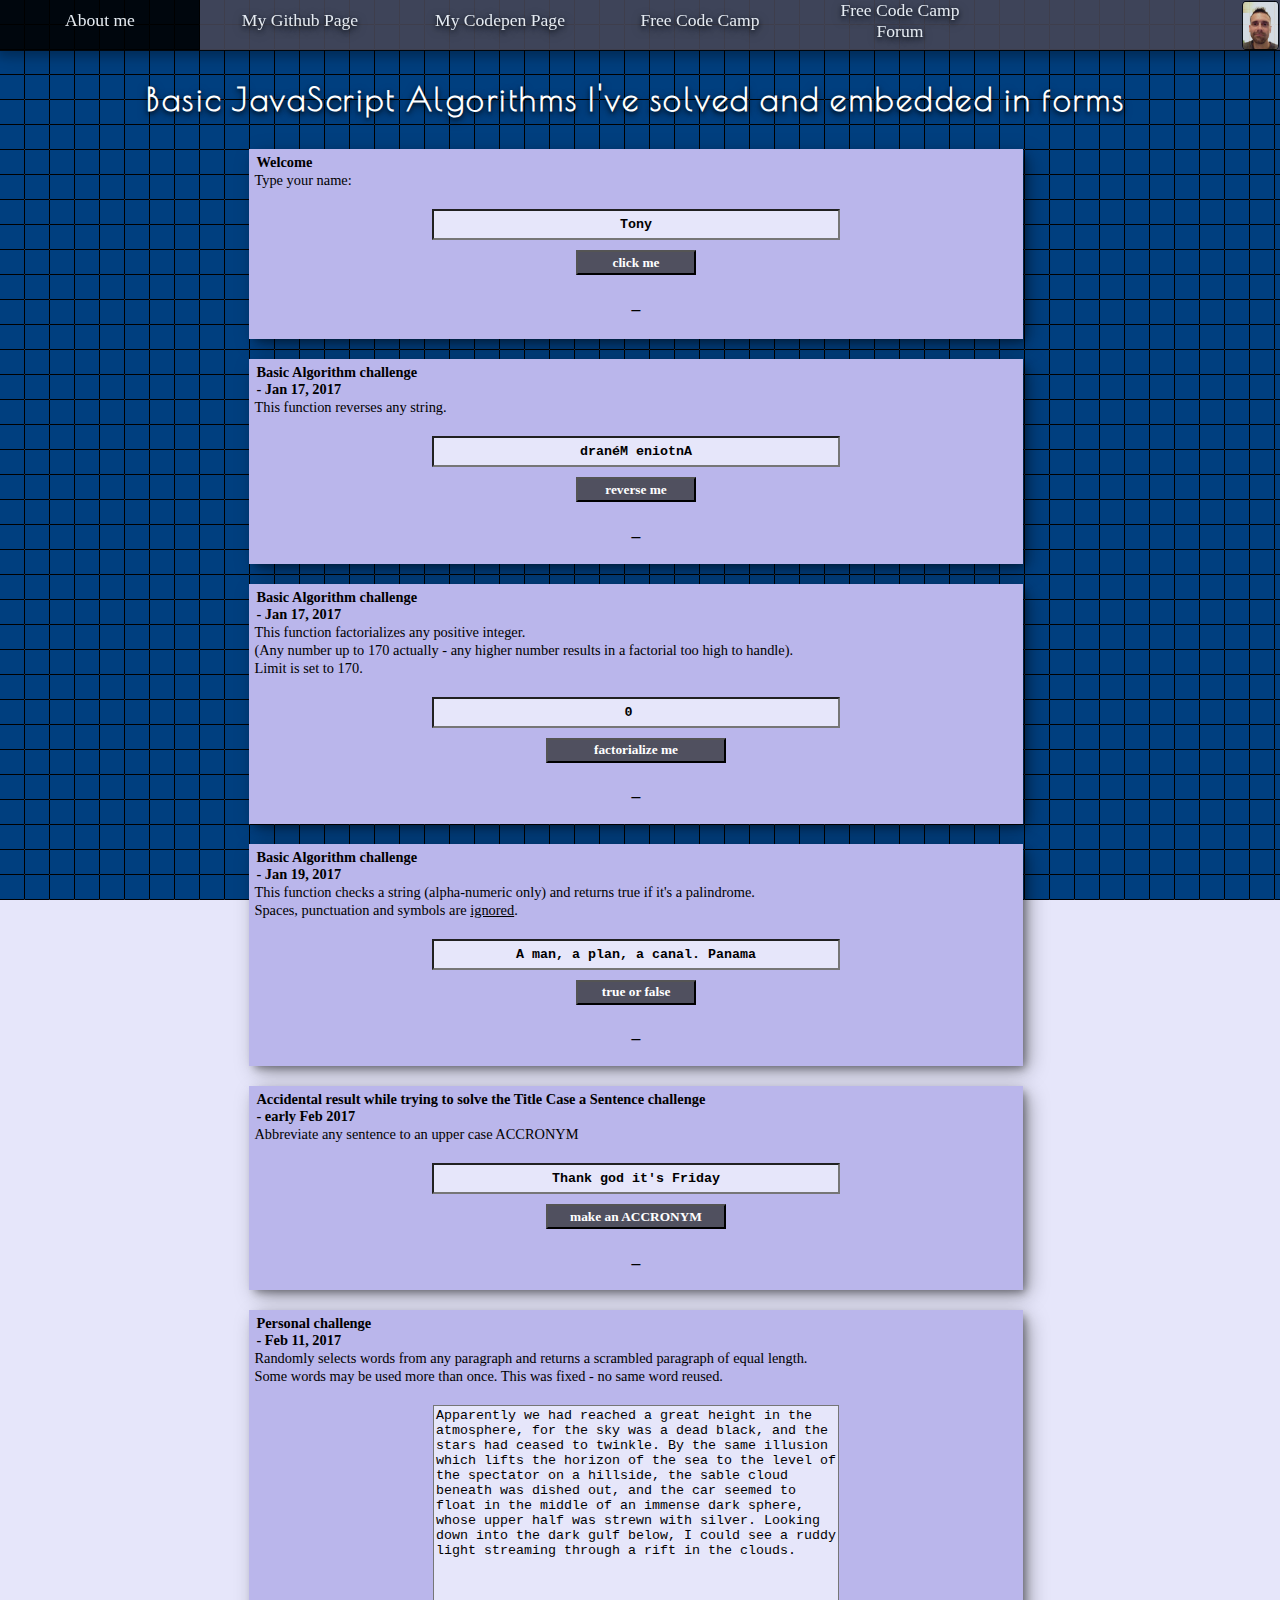
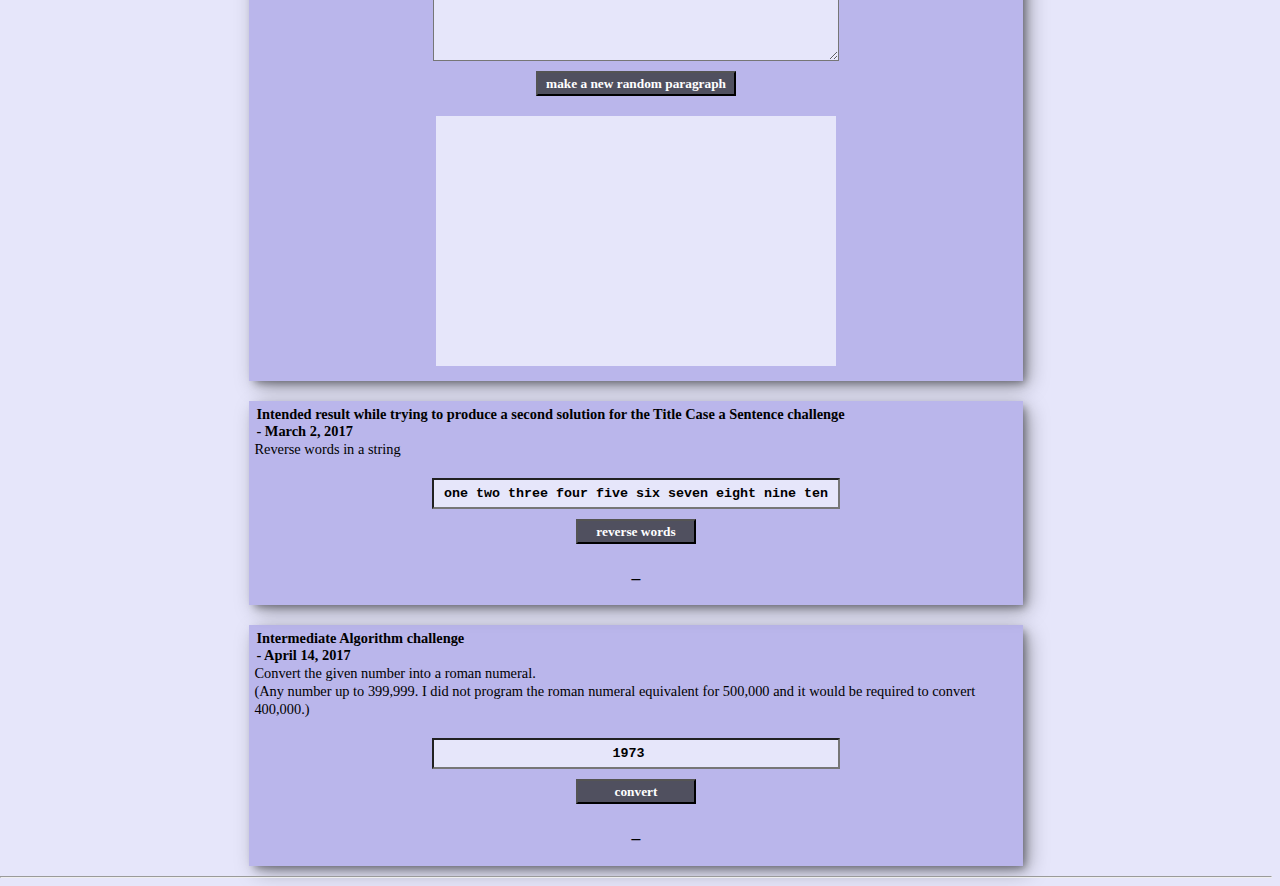
==== index.html @ 2d2f9698 "Update index.html" ====
﻿<!doctype HTML>

<html>

  <head>
    <link rel="stylesheet" type="text/css" href="Forms.css" />
    <link href="https://fonts.googleapis.com/css?family=Poiret+One" rel="stylesheet">
    <html lang ="eng-us">
    <meta charset="utf-8">

    <meta name="viewport" content="width=device-width, initial-scale=1">

    <title>Forms testing</title>
    <link rel="icon" type="image/icon" href="paw-print.png" />

  </head>

<body>

<nav role="navigation">

  <a href="#" class="one-line">About me</a>
  <a href="https://soupedenuit.github.io/" target="_blank"class="one-line">My Github Page</a>
  <a href="http://codepen.io/Soupedenuit/" target="_blank"class="one-line">My Codepen Page</a>
  <a href="https://www.freecodecamp.com/" target="_blank" class="one-line">Free Code Camp</a>
  <a href="https://forum.freecodecamp.com/" target="_blank">Free Code Camp<br>Forum</a>
  <img id="tony1" src="tony1.jpeg" alt="pic">

</nav>

<h1>Basic JavaScript Algorithms I've solved and embedded in forms</h1>

<div class="flexbox-model">


<!-- SAY HI (copied, not original) -->

<form action="" class="js-challenges first-form">
  <legend>Welcome</legend>
  <label>Type your name: </label>
  <input type="text" class="color-input" id="txtName" value="Tony" />
  <input type="button"
    value="click me"
    class="button" onclick="sayHi()" />
  <p class="boldOutput" id="txtOutput">_</p>
</form>


<!-- REVERSE A STRING (Jan 17 2017) -->
<!-- Using jQuery -->

 <form action="" class="js-challenges first-form">
   <legend>Basic Algorithm challenge</br> - Jan 17, 2017</legend>
   <label>This function reverses any string.</label>
   <input type="text" class="color-input"
     id="strIn" value="dranéM eniotnA" />
   <input type="button" class="button"
     value="reverse me"
     id="reverseString" /> <!-- using jQuery -->
   <p class="boldOutput"
     id="strOut">_</p>
 </form>


<!-- FACTORIALIZE A NUMBER (Jan 17 2017) -->
<!-- USING addEventListener -->

  <form action="" class="js-challenges">
    <legend>Basic Algorithm challenge</br> - Jan 17, 2017</legend>
    <label>This function factorializes any positive integer. </br>
      (Any number up to 170 actually - any higher number results in a factorial too high to handle). </br>Limit is set to 170.</label>
    <input type="number" class="color-input" id="integerIn" value="0" min="0" max="170" />
    <input type="button" class="buttonM" value="factorialize me" id="integerIn2" />
    <!--  onclick="factorializeMe()" -->
    <p class="boldOutput" id="integerOut">_</p>
  </form>


<!-- CHECK FOR PALINDROMES (Jan 19 2017) -->

  <form action="" class="js-challenges">
    <legend>Basic Algorithm challenge</br> - Jan 19, 2017</legend>
    <label>This function checks a string (alpha-numeric only) and returns true if it's a palindrome. </br>Spaces, punctuation and symbols are <ins>ignored</ins>.</label>
    <input type="text" class="color-input"
      id="checkIn" value="A man, a plan, a canal. Panama" />
    <button type="button" class="button"  value="true or false" onclick="palindrome()" >true or false</button>
    <p class="boldOutput" id="checkOut">_</p>
  </form>


<!-- ABBREVIATE ANY SENTENCE TO AN ACCRONYM:
  (accidental result while trying to solve the Title Case a Sentence challenge in early Feb 2017)-->

<form action="" class="js-challenges">
  <legend>Accidental result while trying to solve the Title Case a Sentence challenge</br> - early Feb 2017</legend>
  <label>Abbreviate any sentence to an upper case ACCRONYM</label>
  <input type="text" class="color-input" id="sentenceIn" value="Thank god it's Friday" />
  <input type="button" class="buttonM" value="make an ACCRONYM" onclick="accronym()" />
  <p class="boldOutput" id="sentenceOut">_</p>
</form>


<!-- SCRAMBLE A PARAGRAPH RANDOMLY -->

<form action="" class="js-challenges">
  <legend>Personal challenge</br> - Feb 11, 2017</legend>
  <label>Randomly selects words from any paragraph and returns a scrambled paragraph of equal length. </br><deleted>Some words may be used more than once.</deleted> This was fixed - no same word reused.</label>
  <textarea type="text" class="color-input" id="paragraphIn">Apparently we had reached a great height in the atmosphere, for the sky was a dead black, and the stars had ceased to twinkle. By the same illusion which lifts the horizon of the sea to the level of the spectator on a hillside, the sable cloud beneath was dished out, and the car seemed to float in the middle of an immense dark sphere, whose upper half was strewn with silver. Looking down into the dark gulf below, I could see a ruddy light streaming through a rift in the clouds.</textarea>
  <input type="button" class="buttonL" value="make a new random paragraph" onclick="paragraphScrambler()" />
  <p class="boldOutput" id="newParagraphOut"></p>
</form>


<!-- REVERSE WORDS IN A STRING -->

<form action="" class="js-challenges">
  <legend>Intended result while trying to produce a second solution for the Title Case a Sentence challenge</br> - March 2, 2017</legend>
  <label>Reverse words in a string</label>
  <input type="text" class="color-input" id="forwardIn" value="one two three four five six seven eight nine ten" />
  <input type="button" class="button" value="reverse words" onclick="reverseWords()" />
  <p class="boldOutput" id="backwardsOut">_</p>
</form>

</div>

<!-- ROMAN NUMERAL CONVERTER (Apr 14, 2017) -->

<form action="" class="js-challenges">
  <legend>Intermediate Algorithm challenge</br> - April 14, 2017</legend>
  <label>Convert the given number into a roman numeral.</br>(Any number up to 399,999. I did not program the roman numeral equivalent for 500,000 and it would be required to convert 400,000.)</label>
  <input type="number" class="color-input" id="numberIn" value="1973" min="0" max="399999" />
  <input type="button" class="button" value="convert" onclick="convertToRomanNum()" />
  <p class="boldOutput" id="romanOut">_</p>
</form>

</div>

<hr />

<script type="text/javascript" src="jquery-3.1.1.min.js"></script>
<script type="text/javascript" src="Forms.js">
</script>

</body>

</html>
---- Forms.css ----
﻿body {
  font-family: Verdana,'sans serif';
  margin-top: 0;
  margin-left: 0;
  background-color: #E6E6FA;
  font: rgb(10,10,10);
  background-image: url(blue_square2.svg);
  background-repeat: repeat;
  background-attachment: fixed;
  background-size: 25px;
}

nav {
  /*margin: 0 0 auto 0;*/
  background-color: RGB(70, 70, 85);
  height: 50px;
  position: fixed;
  top: 0;
  width: 100%;
  box-shadow: 0 4px 8px 2px rgba(0, 0, 0, 0.19), 0 6px 20px 2px rgba(0, 0, 0, 0.20);
  border-bottom: 1px solid black;
  opacity: 0.9;
}

nav a {
  float: left;
  width: 200px;
  height: 50px;
  text-align: center;
  /*vertical-align: top;*/
  font-size: 1.1em;
  color: white;
  text-decoration: none;
  text-shadow: 0 2px 4px rgba(0, 0, 0, 0.69), 0 3px 10px rgba(0, 0, 0, 0.60);
}

nav a:hover {
  background-color: black;
}

h1 {
  font-family: 'Poiret One', cursive;
  color: white;
  text-align: center;
  margin-top: 80px;
  letter-spacing: 2.5px;
  text-shadow: 0 2px 4px rgba(0, 0, 0, 0.69), 0 3px 10px rgba(0, 0, 0, 0.60);
}

.one-line {
  padding-top: 10px;
  height: 40px;
}

#tony1 {
  position:fixed;
  right:1px;top:1px;opacity:0.9;
  width: 35px;
  text-align: right;
  border-style:solid;
  border-width: 1px;
  border-radius: 10%;
}

/*
.first-form {
  margin-top: 80px;
} */

form {
  width: 90%;
  margin: 10px auto 10px auto;
  min-height: 180px;
  padding: 5px;
}

input.color-input {
  display: block;
  margin: 20px auto 10px auto;
  width: 80%;
  max-width: 400px;
  white-space: initial;
  height: 25px;
  background-color: #E6E6FA;
  /* background-color: #ffffcc; */
  /* font-weight: bold; */
  text-align: center;
  font-family: Consolas, Courier New, monospace, Palatino, Verdana, 'sans serif';
  font-weight: bold;
}

.boldOutput {
  text-align: center;
  font-weight: bold;
  font-size: 1.1em;
}

textarea, #newParagraphOut {
  display: block;
  margin: 20px auto 10px auto;
  width: 80%;
  max-width: 400px;
  height: 250px;
  background-color: #E6E6FA;
  /* background-color: #ffffcc; */
  /* font-weight: bold; */
  text-align: left;
  text-overflow:
  font-size: 0.8em;
  font-family: Consolas, Courier New, monospace, Palatino, Verdana, 'sans serif';
}

/* output {
  display: block;
  margin: 10px auto 10px auto;
  width: 80px;
  height: 30px;
  background-color: white;
  font-weight: bold;
  font-size: 1.3em;
  text-align: center;
  border: solid black 1px;
} */

.button {
  display: block;
  margin: 0 auto 10px auto;
  width: 90%;
  max-width: 120px;
  height: 25px;
  color: white;
  background-color: RGB(80, 80, 95);
  /* background-color: #eeeeee; */
  font-weight: bold;
  text-align: center;
  font-family: Palatino, Verdana, 'sans serif';
}

.buttonM {
  display: block;
  margin: 0 auto 10px auto;
  width: 90%;
  max-width: 180px;
  height: 25px;
  color: white;
  background-color: RGB(80, 80, 95);
  /* background-color: #eeeeee; */
  font-weight: bold;
  text-align: center;
  font-family: Palatino, Verdana, 'sans serif';
}

.buttonL {
  display: block;
  margin: 0 auto 10px auto;
  width: 90%;
  max-width: 200px;
  height: 25px;
  color: white;
  background-color: RGB(80, 80, 95);
  /* background-color: #eeeeee; */
  font-weight: bold;
  text-align: center;
  font-family: Palatino, Verdana, 'sans serif';
}

.flexbox-model {
  display: flex;
  flex-direction: column;
  flex-wrap: wrap;
  justify-content: center;
  }

.js-challenges {
  width: 60%;
  margin-top: 10px;
  background-color: #BAB6EB;
  box-shadow: 4px 4px 8px -2px rgba(0, 0, 0, 0.39), 6px 6px 20px -2px rgba(0, 0, 0, 0.40);
  /* background-color: #ffccff; */
  /* background: radial-gradient(ellipse farthest-corner at 45px 45px , #BAB6EB 20%, rgba(0, 0, 255, .05) 50%, #BAB6EB 95%); */
}

legend {
  font-weight: bold;
  font-size: 0.9em;
}

label {
  font-size: 0.9em;

}

#newParagraphOut {
  font-size: .8em;
  white-space: initial;
  overflow: hidden;
}

@media (max-width: 1028px) and (min-width: 641px){
    nav {
      height: 100px;
    }
    h1 {
      margin-top: 130px;
    }
    nav a:nth-of-type(4) {
      clear: left;
    }
    .js-challenges {
      width: 80%;
    }
  }

  @media (max-width: 640px) {
    nav {
      height: 90px;
    }
    h1 {
      margin-top: 130px;
    }
    nav a {
      font-size: 0.9em;
      height: 30px;
    }

    nav a:nth-of-type(3) {
      clear: left;
    }
    .js-challenges {
      width: 90%;
    }
  }
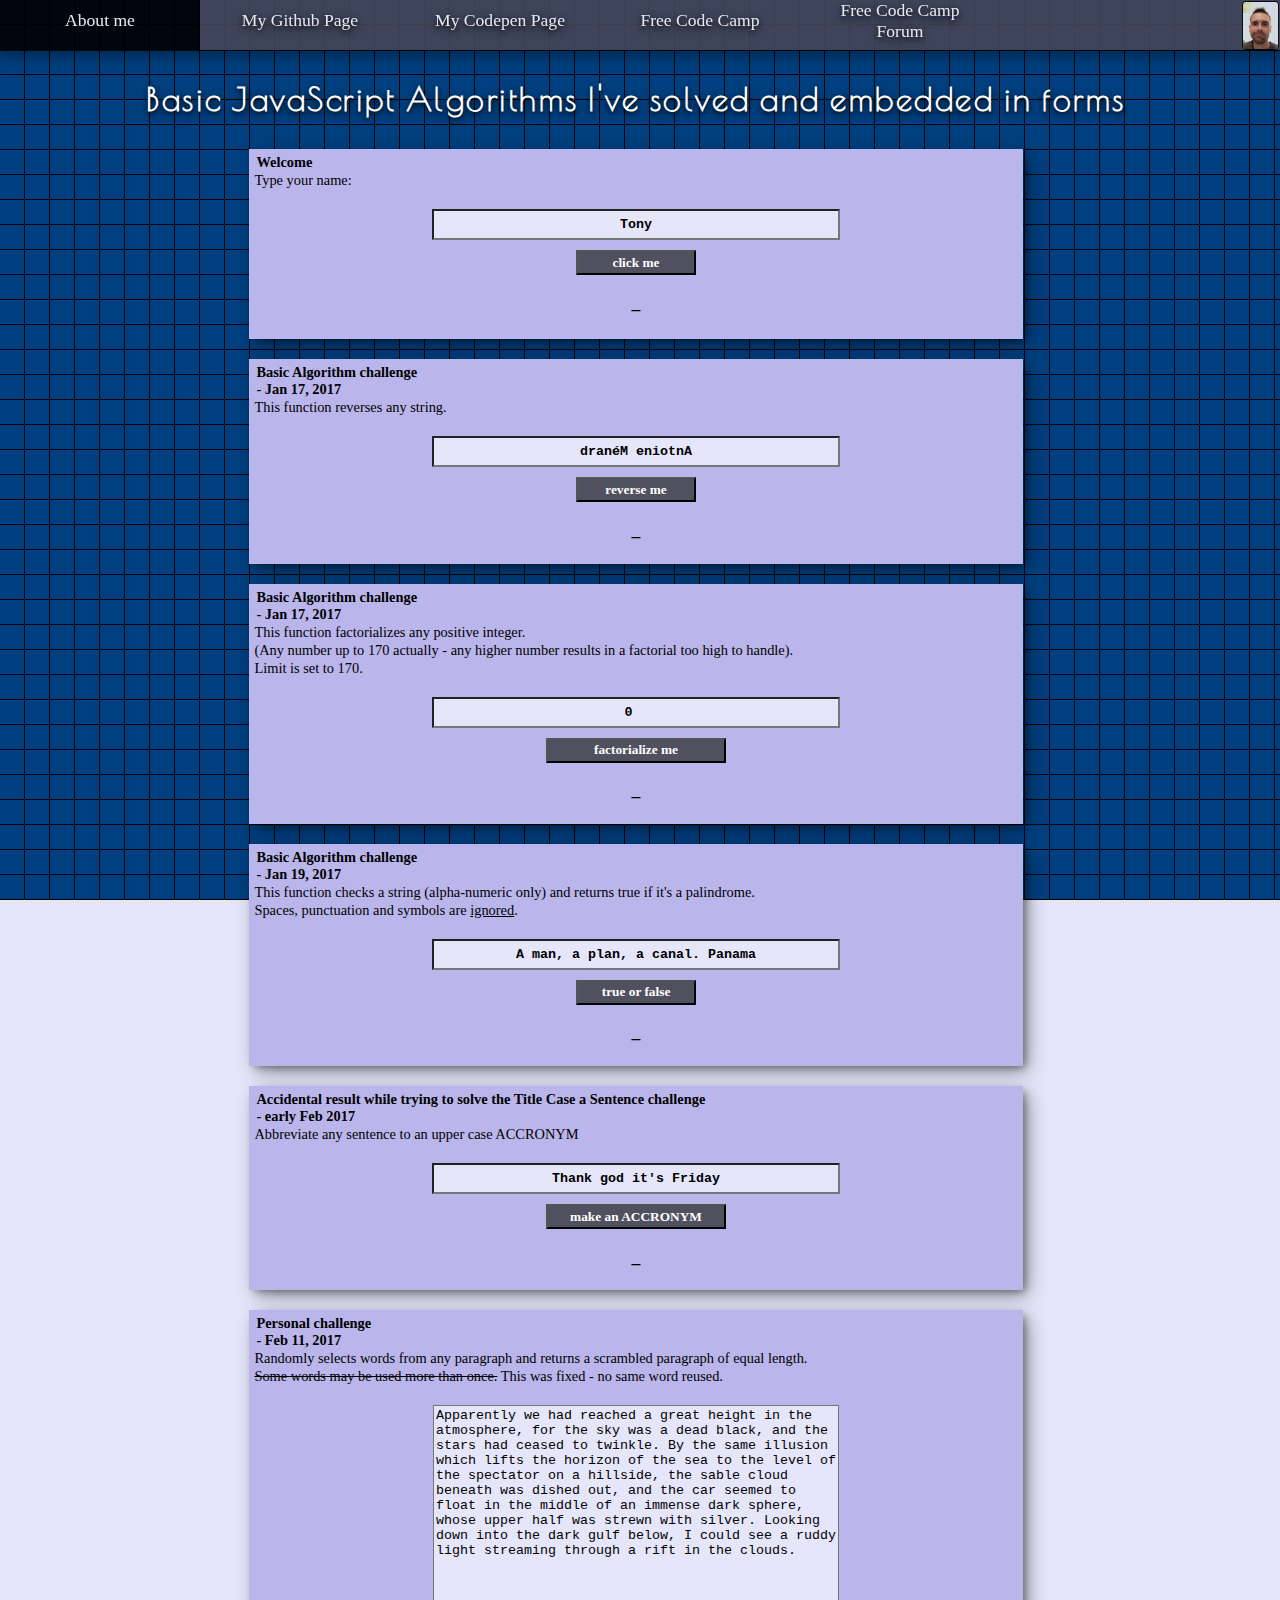
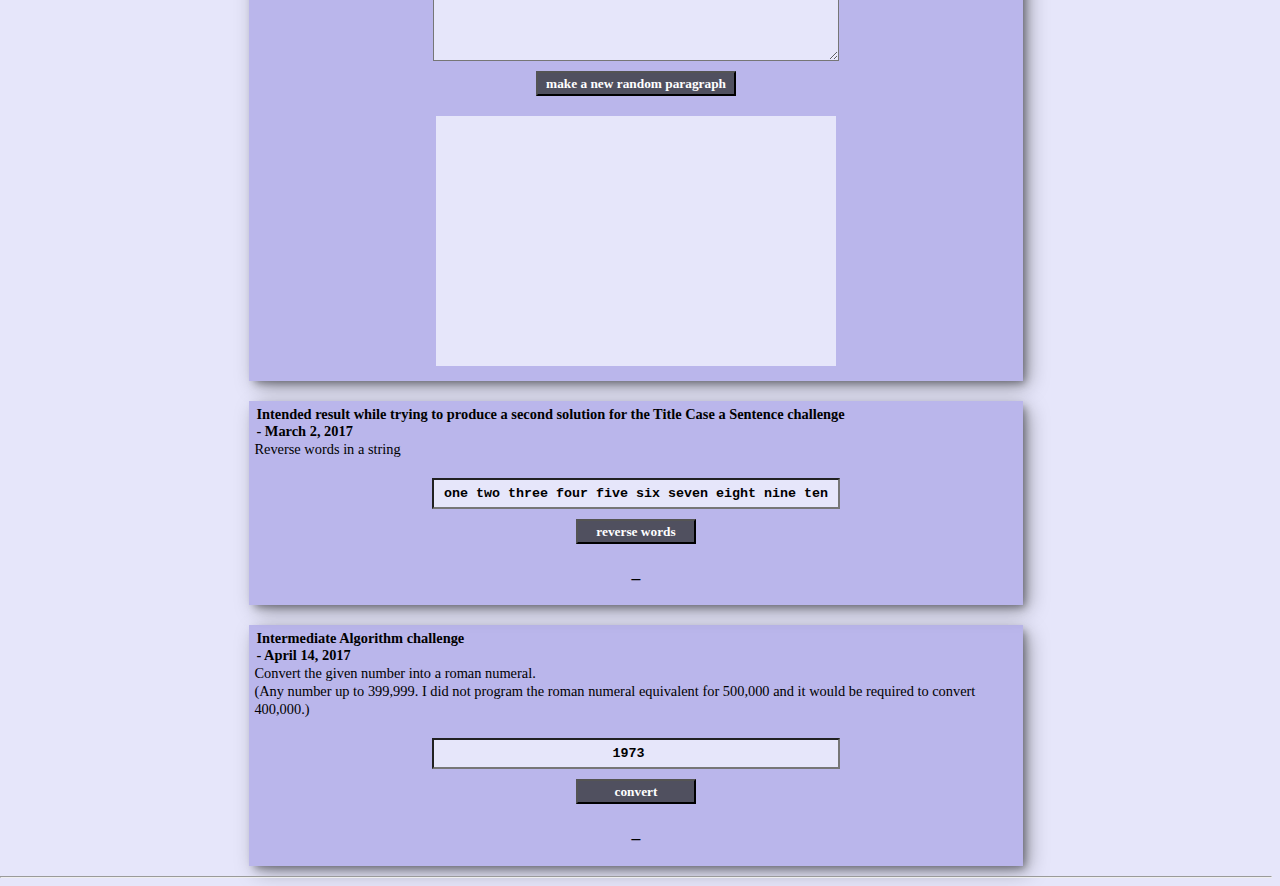
==== commit a32a6a85: "Update index.html" ====
--- a/index.html
+++ b/index.html
@@ -104,7 +104,7 @@
 
 <form action="" class="js-challenges">
   <legend>Personal challenge</br> - Feb 11, 2017</legend>
-  <label>Randomly selects words from any paragraph and returns a scrambled paragraph of equal length. </br><deleted>Some words may be used more than once.</deleted> This was fixed - no same word reused.</label>
+  <label>Randomly selects words from any paragraph and returns a scrambled paragraph of equal length. </br><del>Some words may be used more than once.</del> This was fixed - no same word reused.</label>
   <textarea type="text" class="color-input" id="paragraphIn">Apparently we had reached a great height in the atmosphere, for the sky was a dead black, and the stars had ceased to twinkle. By the same illusion which lifts the horizon of the sea to the level of the spectator on a hillside, the sable cloud beneath was dished out, and the car seemed to float in the middle of an immense dark sphere, whose upper half was strewn with silver. Looking down into the dark gulf below, I could see a ruddy light streaming through a rift in the clouds.</textarea>
   <input type="button" class="buttonL" value="make a new random paragraph" onclick="paragraphScrambler()" />
   <p class="boldOutput" id="newParagraphOut"></p>
